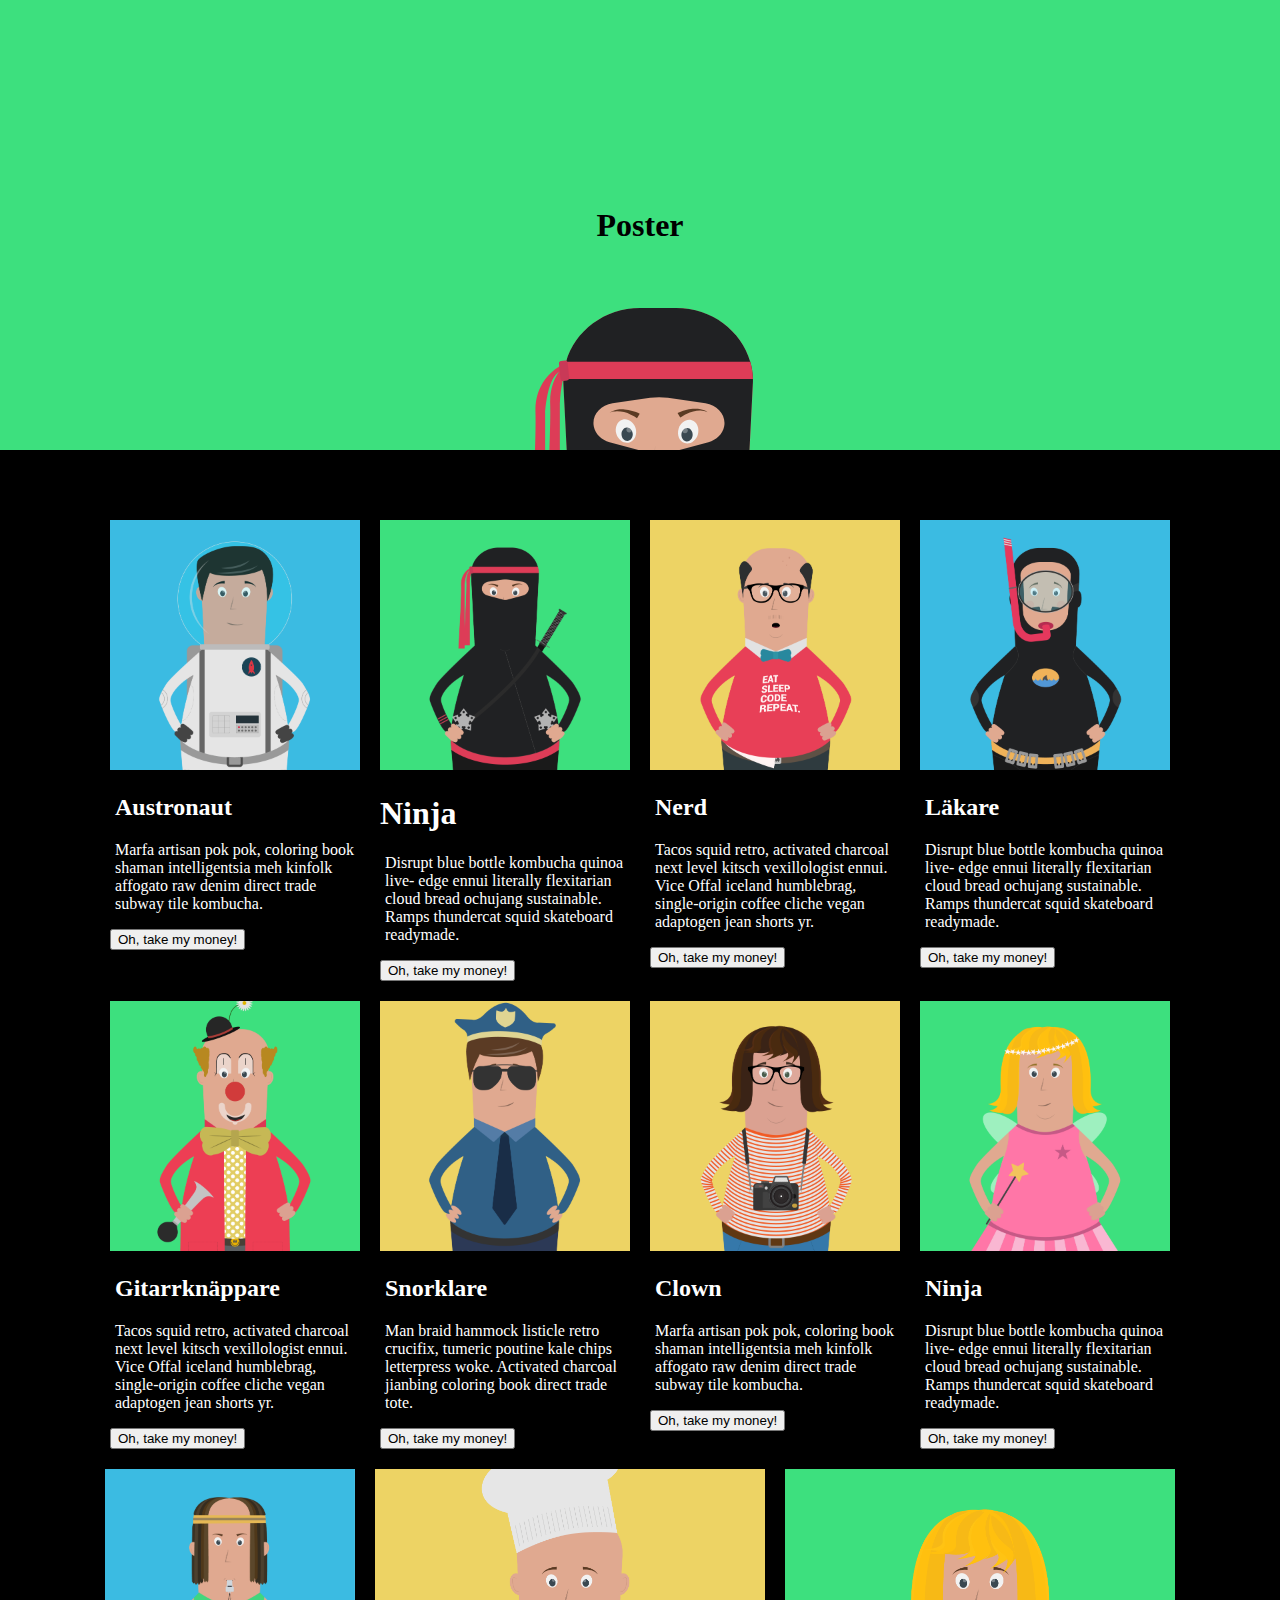
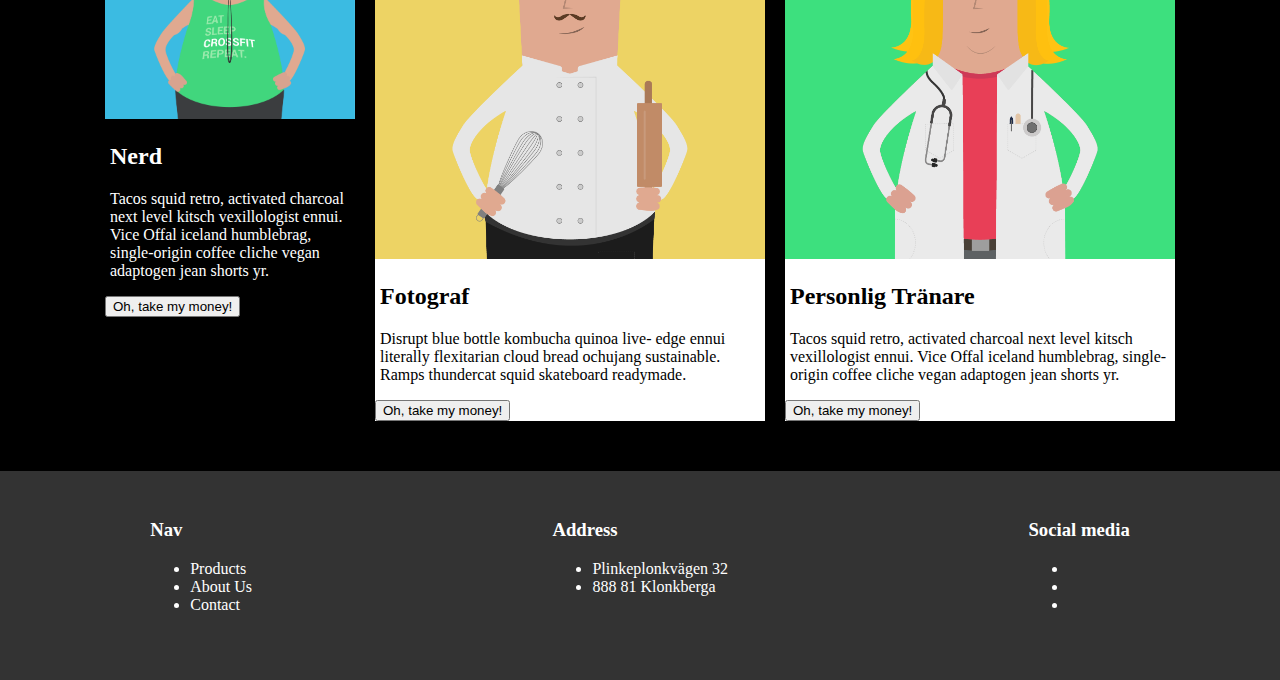
==== index.html @ d64a2d37 "Halfway done with start page of poster shop" ====
<!DOCTYPE html>
<html lang="en">
  <head>
    <meta charset="UTF-8" />
    <meta name="viewport" content="width=device-width, initial-scale=1.0" />
    <title>Poster shop</title>
    <link rel="stylesheet" href="./style.css">
  </head>
  <body>
    <header>
        <h1>Poster</h1>
    </header>
    <main class="cards">
      <section class="card">
        <img src="./assets/char-1.png" />
        <h2>Austronaut</h2>
        <p>
          Marfa artisan pok pok, coloring book shaman intelligentsia meh kinfolk
          affogato raw denim direct trade subway tile kombucha.
        </p>
        <button>Oh, take my money!</button>
      </section>
      <section class="card">
        <img src="./assets/char-2.png" />
        <h1>Ninja</h1>
        <p>
          Disrupt blue bottle kombucha quinoa live- edge ennui literally
          flexitarian cloud bread ochujang sustainable. Ramps thundercat squid
          skateboard readymade.
        </p>
        <button>Oh, take my money!</button>
      </section>
      <section class="card">
        <img src="./assets/char-3.png" />
        <h2>Nerd</h2>
        <p>
          Tacos squid retro, activated charcoal next level kitsch vexillologist
          ennui. Vice Offal iceland humblebrag, single-origin coffee cliche
          vegan adaptogen jean shorts yr.
        </p>
        <button>Oh, take my money!</button>
      </section>
      <section class="card">
        <img src="./assets/char-4.png" />
        <h2>Läkare</h2>
        <p>
          Disrupt blue bottle kombucha quinoa live- edge ennui literally
          flexitarian cloud bread ochujang sustainable. Ramps thundercat squid
          skateboard readymade.
        </p>
        <button>Oh, take my money!</button>
      </section>
      <section class="card">
        <img src="./assets/char-5.png" />
        <h2>Gitarrknäppare</h2>
        <p>
          Tacos squid retro, activated charcoal next level kitsch vexillologist
          ennui. Vice Offal iceland humblebrag, single-origin coffee cliche
          vegan adaptogen jean shorts yr.
        </p>
        <button>Oh, take my money!</button>
      </section>
      <section class="card">
        <img src="./assets/char-6.png" />
        <h2>Snorklare</h2>
        <p>
          Man braid hammock listicle retro crucifix, tumeric poutine kale chips
          letterpress woke. Activated charcoal jianbing coloring book direct
          trade tote.
        </p>
        <button>Oh, take my money!</button>
      </section>
      <section class="card">
        <img src="./assets/char-7.png" />
        <h2>Clown</h2>
        <p>
          Marfa artisan pok pok, coloring book shaman intelligentsia meh kinfolk
          affogato raw denim direct trade subway tile kombucha.
        </p>
        <button>Oh, take my money!</button>
      </section>
      <section class="card">
        <img src="./assets/char-8.png" />
        <h2>Ninja</h2>
        <p>
          Disrupt blue bottle kombucha quinoa live- edge ennui literally
          flexitarian cloud bread ochujang sustainable. Ramps thundercat squid
          skateboard readymade.
        </p>
        <button>Oh, take my money!</button>
      </section>
      <section class="card">
        <img src="./assets/char-9.png" />
        <h2>Nerd</h2>
        <p>
          Tacos squid retro, activated charcoal next level kitsch vexillologist
          ennui. Vice Offal iceland humblebrag, single-origin coffee cliche
          vegan adaptogen jean shorts yr.
        </p>
        <button>Oh, take my money!</button>
      </section>
      <section class="card card-big">
        <img src="./assets/char-10.png" />
        <h2>Fotograf</h2>
        <p>
          Disrupt blue bottle kombucha quinoa live- edge ennui literally
          flexitarian cloud bread ochujang sustainable. Ramps thundercat squid
          skateboard readymade.
        </p>
        <button>Oh, take my money!</button>
      </section>
      <section class="card card-big">
        <img src="./assets/char-11.png" />
        <h2>Personlig Tränare</h2>
        <p>
          Tacos squid retro, activated charcoal next level kitsch vexillologist
          ennui. Vice Offal iceland humblebrag, single-origin coffee cliche
          vegan adaptogen jean shorts yr.
        </p>
        <button>Oh, take my money!</button>
      </section>
    </main>
    <footer>
      <section>
        <h3>Nav</h3>
        <ul>
          <li>Products</li>
          <li>About Us</li>
          <li>Contact</li>
        </ul>
      </section>
      <section>
        <h3>Address</h3>
        <ul>
          <li>Plinkeplonkvägen 32</li>
          <li>888 81 Klonkberga</li>
          
        </ul>
      </section>
      <section>
        <h3>Social media</h3>
        <ul>
          <li></li>
          <li></li>
          <li></li>
        </ul>
      </section>
    </footer>
  </body>
</html>
---- style.css ----
*{
    box-sizing: border-box;
}

body{
    margin: 0;
    background-color: #000000;
}

header{
    display: flex;
    justify-content: center;
    background-image: url(./assets/ninjahead.svg);
    background-position: center;
    background-position: bottom;
    background-size: 25vh;
    background-repeat: no-repeat;
    height: 50vh;
    background-color: #3de07e;
    margin-bottom: 60px;
}
header > h1{
    align-self: center;
    
}

.cards {
    display: flex;
    flex-wrap: wrap;
    justify-content: center;
    align-content: center;
    margin: 40px 0;
}

.card {
    flex: 0 0 250px;
    margin: 10px;
    color: #ffffff;
}

.card img {
    height: 250px;
    width: 250px;
    justify-content: center;
}

.card h2, p{
    padding-left: 5px;
}

.card button {
    align-items: flex-end;
    align-content: flex-end;
    align-self: flex-end;
    justify-content: flex-end;

}


.card-big{
    background-color: #ffffff;
    color:#000000;
    flex: 0 0 390px;
}

.card-big img{
    height: 390px;
    width: 390px;
    justify-content: center;
}

footer{
    background-color: #333333;
    color: #ffffff;
    display: flex;
    justify-content: space-around;
    align-content: center;
    padding-top: 30px;
    padding-bottom: 50px;
}
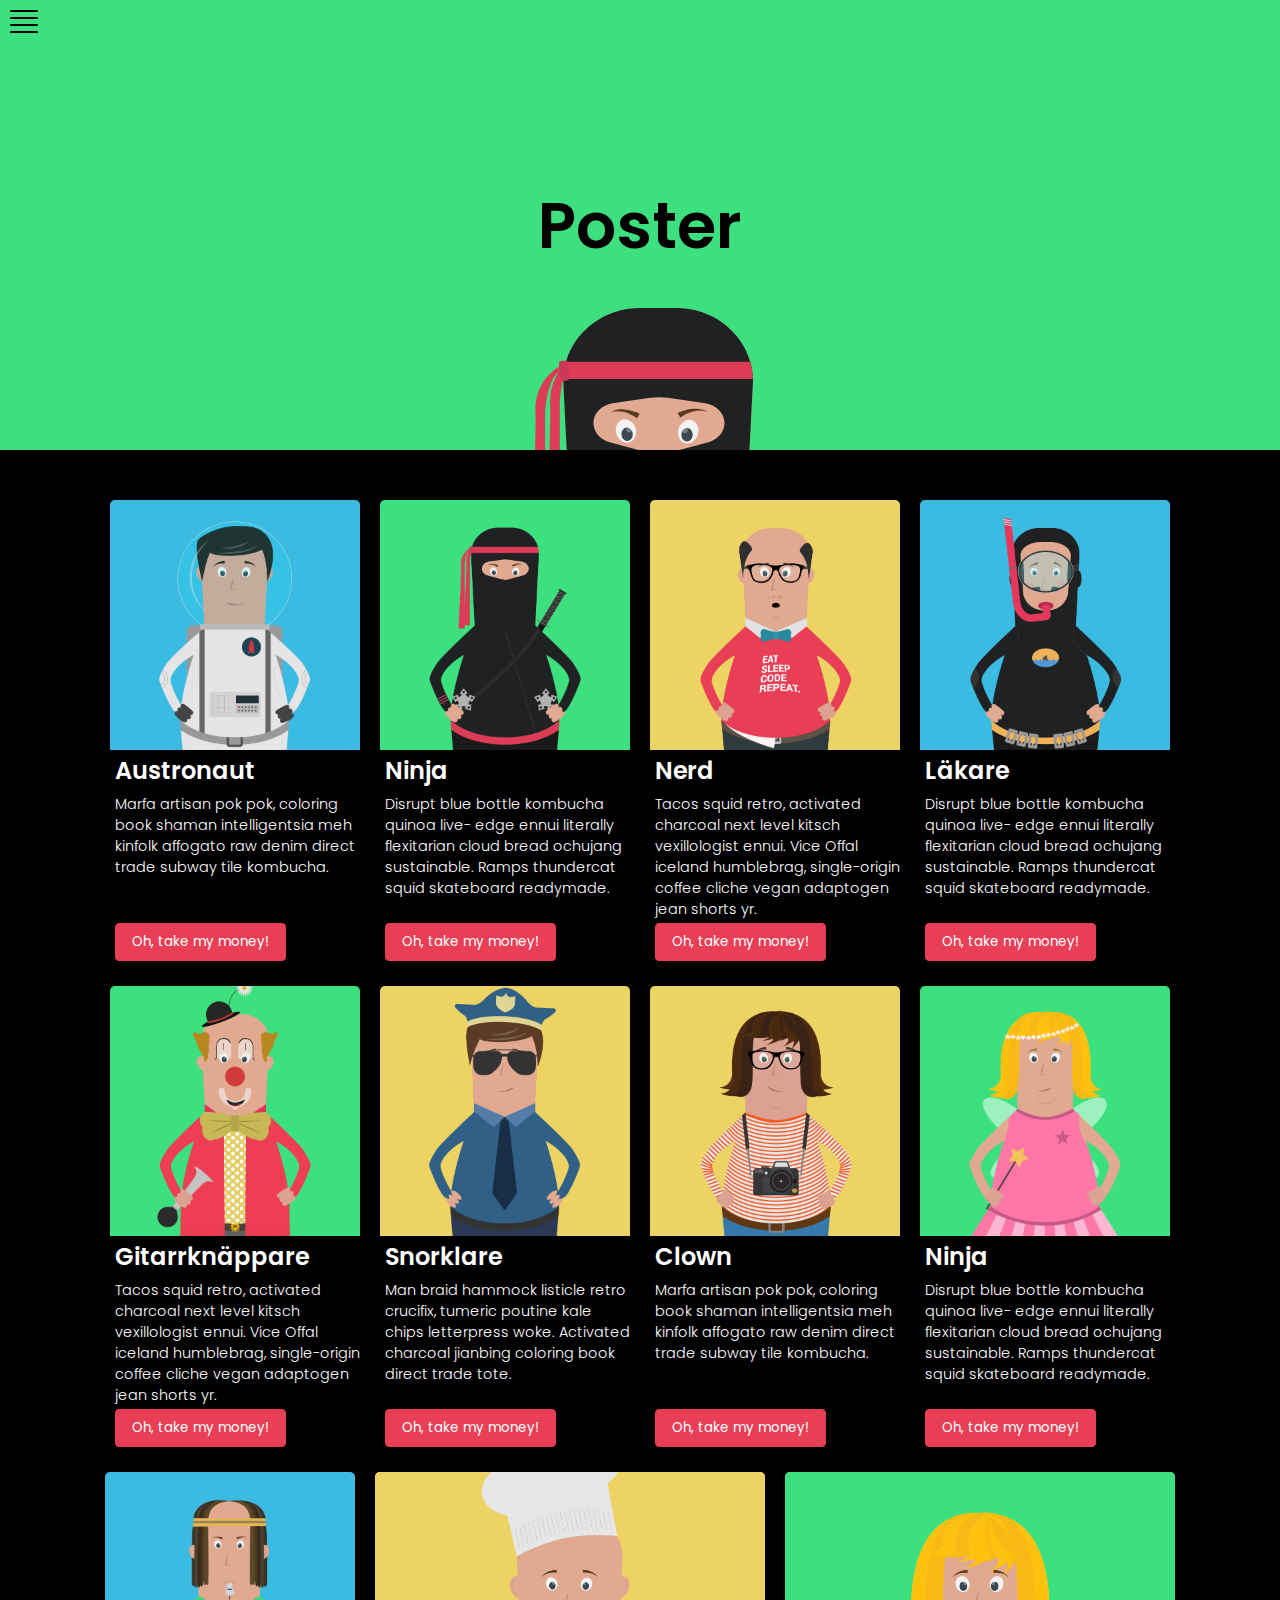
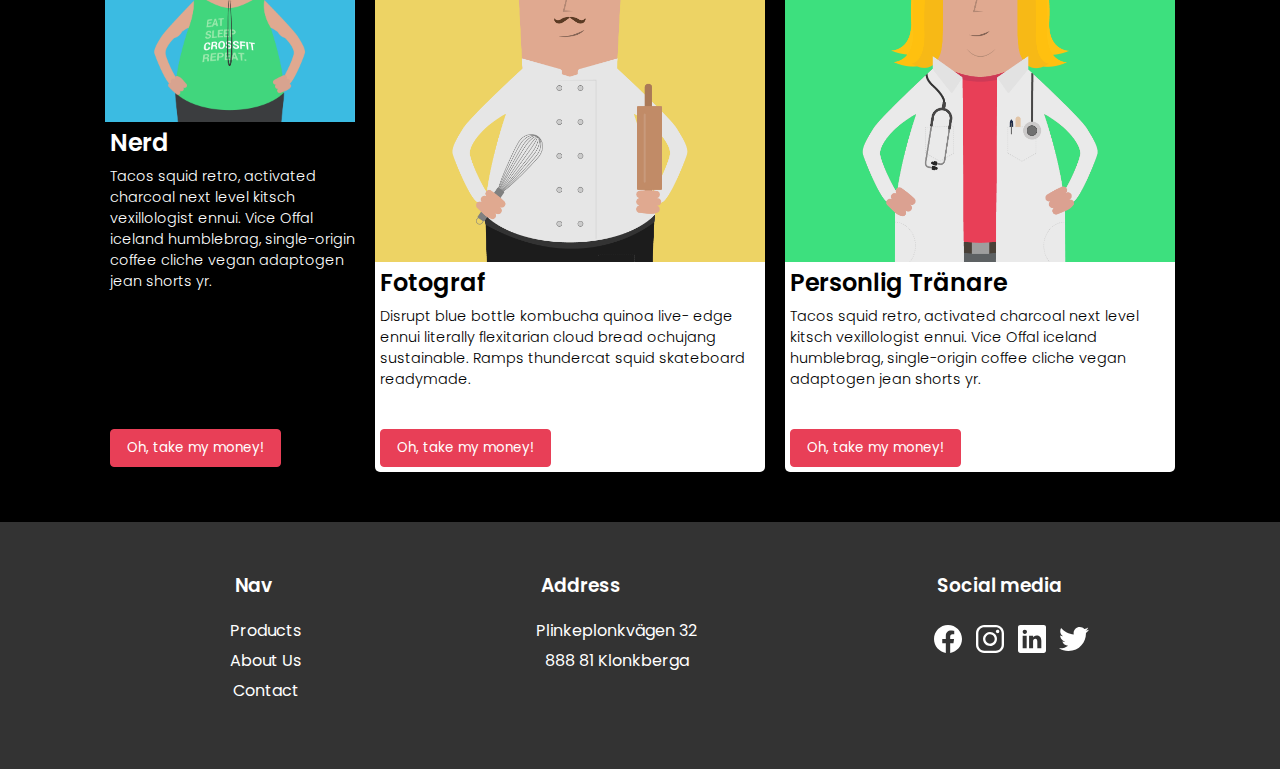
==== commit cb0d7f51: "Getting more done" ====
--- a/index.html
+++ b/index.html
@@ -5,9 +5,12 @@
     <meta name="viewport" content="width=device-width, initial-scale=1.0" />
     <title>Poster shop</title>
     <link rel="stylesheet" href="./style.css">
+    <link rel="preconnect" href="https://fonts.googleapis.com">
+    <link href="https://fonts.googleapis.com/css2?family=Poppins:wght@300;400;600&family=Raleway:wght@300;400;500;600&display=swap" rel="stylesheet">
   </head>
   <body>
     <header>
+      <a href="./checkout.html"><img src="./assets/navicon.svg"></a>
         <h1>Poster</h1>
     </header>
     <main class="cards">
@@ -18,17 +21,17 @@
           Marfa artisan pok pok, coloring book shaman intelligentsia meh kinfolk
           affogato raw denim direct trade subway tile kombucha.
         </p>
-        <button>Oh, take my money!</button>
+        <button class="card-btn">Oh, take my money!</button>
       </section>
       <section class="card">
         <img src="./assets/char-2.png" />
-        <h1>Ninja</h1>
+        <h2>Ninja</h2>
         <p>
           Disrupt blue bottle kombucha quinoa live- edge ennui literally
           flexitarian cloud bread ochujang sustainable. Ramps thundercat squid
           skateboard readymade.
         </p>
-        <button>Oh, take my money!</button>
+        <button class="card-btn">Oh, take my money!</button>
       </section>
       <section class="card">
         <img src="./assets/char-3.png" />
@@ -38,7 +41,7 @@
           ennui. Vice Offal iceland humblebrag, single-origin coffee cliche
           vegan adaptogen jean shorts yr.
         </p>
-        <button>Oh, take my money!</button>
+        <button class="card-btn">Oh, take my money!</button>
       </section>
       <section class="card">
         <img src="./assets/char-4.png" />
@@ -48,7 +51,7 @@
           flexitarian cloud bread ochujang sustainable. Ramps thundercat squid
           skateboard readymade.
         </p>
-        <button>Oh, take my money!</button>
+        <button class="card-btn">Oh, take my money!</button>
       </section>
       <section class="card">
         <img src="./assets/char-5.png" />
@@ -58,7 +61,7 @@
           ennui. Vice Offal iceland humblebrag, single-origin coffee cliche
           vegan adaptogen jean shorts yr.
         </p>
-        <button>Oh, take my money!</button>
+        <button class="card-btn">Oh, take my money!</button>
       </section>
       <section class="card">
         <img src="./assets/char-6.png" />
@@ -68,7 +71,7 @@
           letterpress woke. Activated charcoal jianbing coloring book direct
           trade tote.
         </p>
-        <button>Oh, take my money!</button>
+        <button class="card-btn">Oh, take my money!</button>
       </section>
       <section class="card">
         <img src="./assets/char-7.png" />
@@ -77,7 +80,7 @@
           Marfa artisan pok pok, coloring book shaman intelligentsia meh kinfolk
           affogato raw denim direct trade subway tile kombucha.
         </p>
-        <button>Oh, take my money!</button>
+        <button class="card-btn">Oh, take my money!</button>
       </section>
       <section class="card">
         <img src="./assets/char-8.png" />
@@ -87,7 +90,7 @@
           flexitarian cloud bread ochujang sustainable. Ramps thundercat squid
           skateboard readymade.
         </p>
-        <button>Oh, take my money!</button>
+        <button class="card-btn">Oh, take my money!</button>
       </section>
       <section class="card">
         <img src="./assets/char-9.png" />
@@ -97,7 +100,7 @@
           ennui. Vice Offal iceland humblebrag, single-origin coffee cliche
           vegan adaptogen jean shorts yr.
         </p>
-        <button>Oh, take my money!</button>
+        <button class="card-btn">Oh, take my money!</button>
       </section>
       <section class="card card-big">
         <img src="./assets/char-10.png" />
@@ -107,7 +110,7 @@
           flexitarian cloud bread ochujang sustainable. Ramps thundercat squid
           skateboard readymade.
         </p>
-        <button>Oh, take my money!</button>
+        <button class="card-btn">Oh, take my money!</button>
       </section>
       <section class="card card-big">
         <img src="./assets/char-11.png" />
@@ -117,7 +120,7 @@
           ennui. Vice Offal iceland humblebrag, single-origin coffee cliche
           vegan adaptogen jean shorts yr.
         </p>
-        <button>Oh, take my money!</button>
+        <button class="card-btn">Oh, take my money!</button>
       </section>
     </main>
     <footer>
@@ -137,12 +140,13 @@
           
         </ul>
       </section>
-      <section>
+      <section>        
         <h3>Social media</h3>
-        <ul>
-          <li></li>
-          <li></li>
-          <li></li>
+        <ul class="icons">
+          <li><a href="https://facebook.com" target="_blank"><img src="./assets/logo-facebook.svg"></a></li>
+          <li><a href="https://instagram.com" target="_blank"><img src="./assets/logo-instagram.svg"></a></li>
+          <li><a href="https://linkedin.com" target="_blank"><img src="./assets/logo-linkedin.svg"></a></li>
+          <li><a href="https://twitter.com" target="_blank"><img src="./assets/logo-twitter.svg"></a></li>
         </ul>
       </section>
     </footer>
--- a/style.css
+++ b/style.css
@@ -1,80 +1,159 @@
-*{
+* {
     box-sizing: border-box;
+    font-family: 'Poppins', sans-serif;
 }
 
-body{
+body {
     margin: 0;
     background-color: #000000;
+    display:flex;
+    flex-direction: column;
 }
 
-header{
+header {
     display: flex;
+    flex: 2;
     justify-content: center;
     background-image: url(./assets/ninjahead.svg);
-    background-position: center;
-    background-position: bottom;
+    background-position: center bottom;
     background-size: 25vh;
     background-repeat: no-repeat;
-    height: 50vh;
+    min-height: 50vh;
     background-color: #3de07e;
-    margin-bottom: 60px;
+    /* margin-bottom: 60px; */
 }
-header > h1{
+
+header a {
+    position: absolute;
+   left: 10px;
+   top: 10px;
+}
+
+
+header h1 {
     align-self: center;
+    font-weight: 600;
+    font-size: 4rem;
     
 }
+main{
+    flex: 1;
+}
+
 
 .cards {
     display: flex;
+    flex: 1;
     flex-wrap: wrap;
     justify-content: center;
-    align-content: center;
-    margin: 40px 0;
+    margin: 40px 0px;
+    
 }
 
 .card {
     flex: 0 0 250px;
     margin: 10px;
     color: #ffffff;
+    display: flex; 
+    flex-direction: column;
+    justify-content: space-between;
+    min-height: 460px;
+    
 }
 
 .card img {
     height: 250px;
     width: 250px;
-    justify-content: center;
+    border-radius: 5px 5px 0 0;
+   
+}
+button
+{
+    appearance: none;
+    border: 1px solid #e83f57;
+    background-color: #e83f57;
+    color: #ffffff;
+    padding: 0.5rem 1rem;
+    border-radius: 4px;
+    margin: auto auto 5px 5px;
+    font-weight: 400;
 }
 
-.card h2, p{
+p::-webkit-scrollbar{
+    display:none;
+}
+p{
+  overflow-y: scroll;
+  font-size: 0.9rem;
+  font-weight: 300;
+  margin: 3px 0;
+}
+.card h2,
+.card p {
     padding-left: 5px;
+   
 }
 
-.card button {
-    align-items: flex-end;
-    align-content: flex-end;
-    align-self: flex-end;
-    justify-content: flex-end;
+.card-big {
+    background-color: #ffffff;
+    color: #000000;
+    flex: 0 0 390px;
+    height: 600px;
+    border-radius: 5px;
+}
+
+.card-big img {
+    height: 390px;
+    width: 390px;
 
 }
 
+.card-btn{
+   
+
+}
 
 .card-big{
-    background-color: #ffffff;
-    color:#000000;
-    flex: 0 0 390px;
+    margin: 10px;
+    
 }
 
-.card-big img{
-    height: 390px;
-    width: 390px;
-    justify-content: center;
+
+h2{
+    font-weight: 600;
+    margin: 3px 0;
 }
 
-footer{
+/* Footer */
+
+footer {
+    position: relative;
     background-color: #333333;
     color: #ffffff;
     display: flex;
-    justify-content: space-around;
+   justify-content: space-evenly;
+   justify-items: center;
     align-content: center;
     padding-top: 30px;
     padding-bottom: 50px;
 }
+
+h3{
+    font-weight: 600;
+    padding: 0 0 0 50px;
+}
+
+ul > li {
+    list-style: none;
+    margin: 5px;
+    display: flex;
+    justify-content: center;
+    text-align: left;
+}
+
+
+.icons{
+    display: flex;
+    justify-content: center;
+}
+
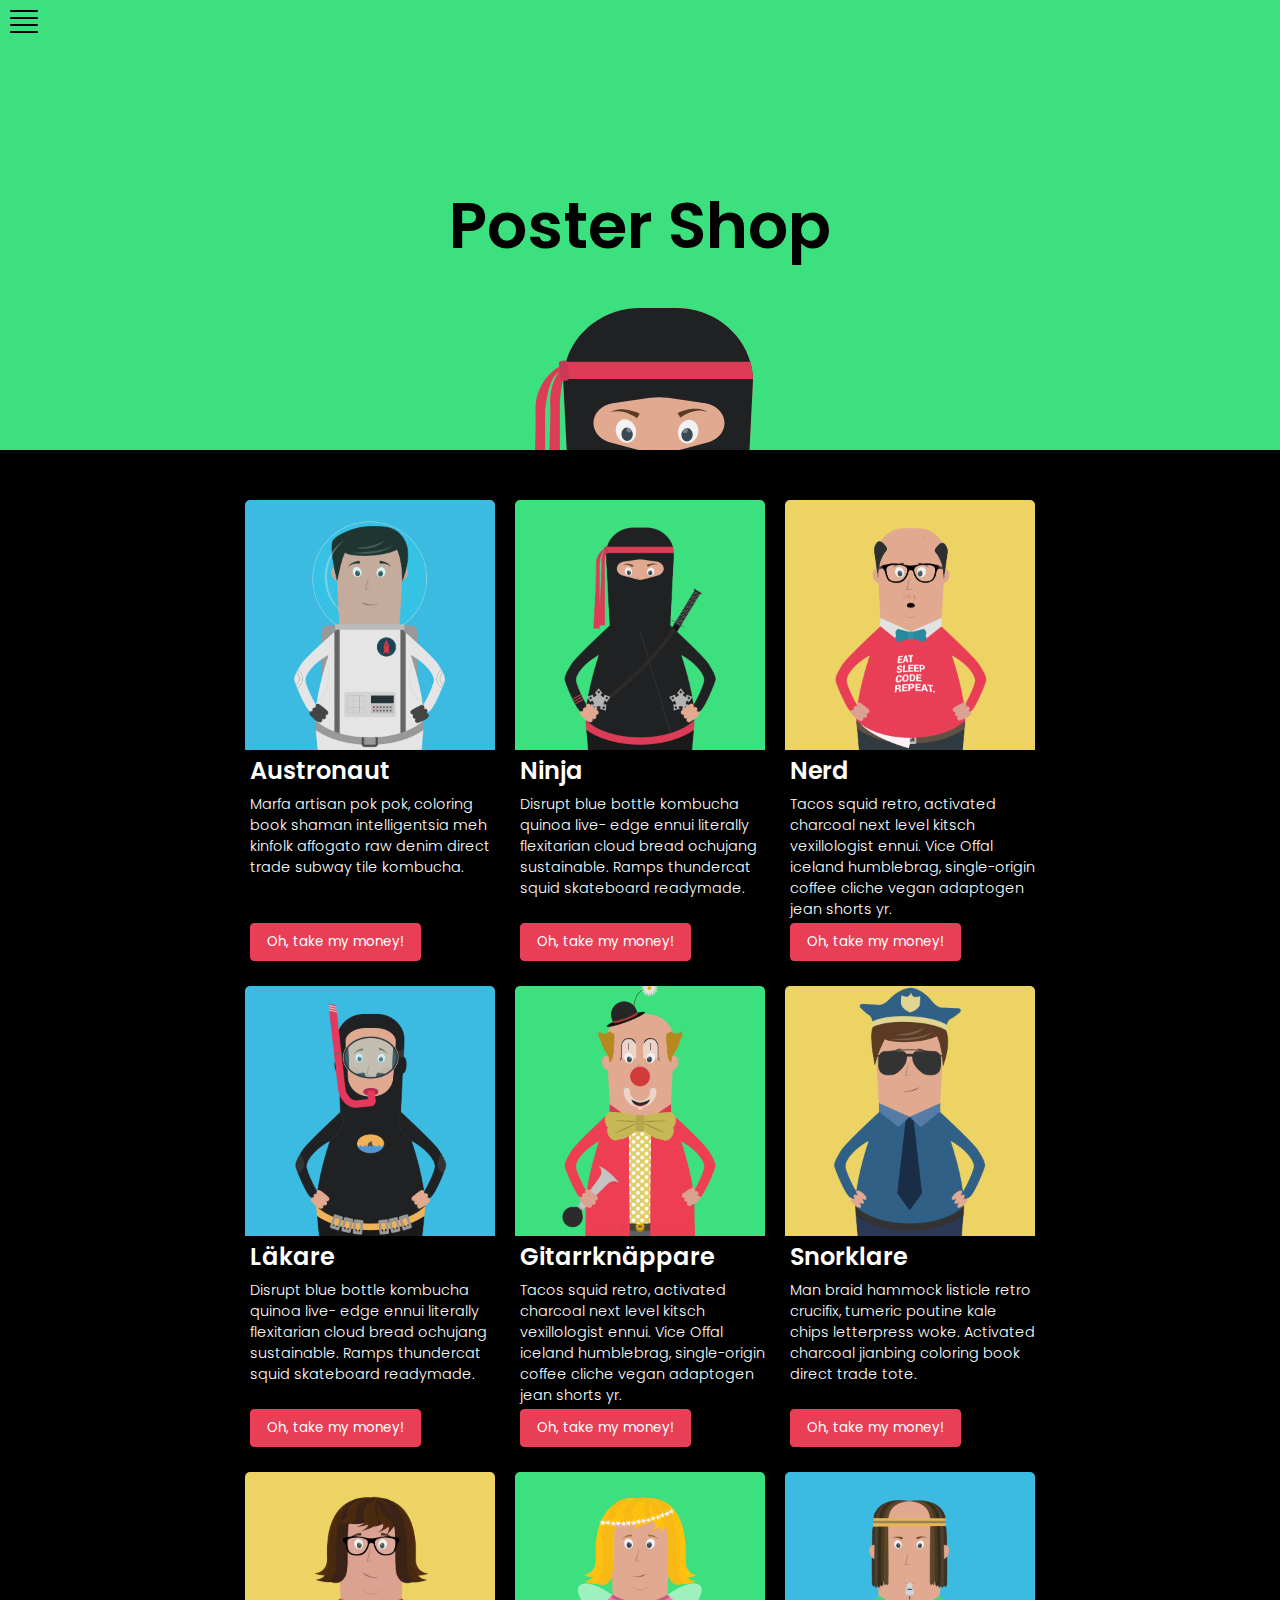
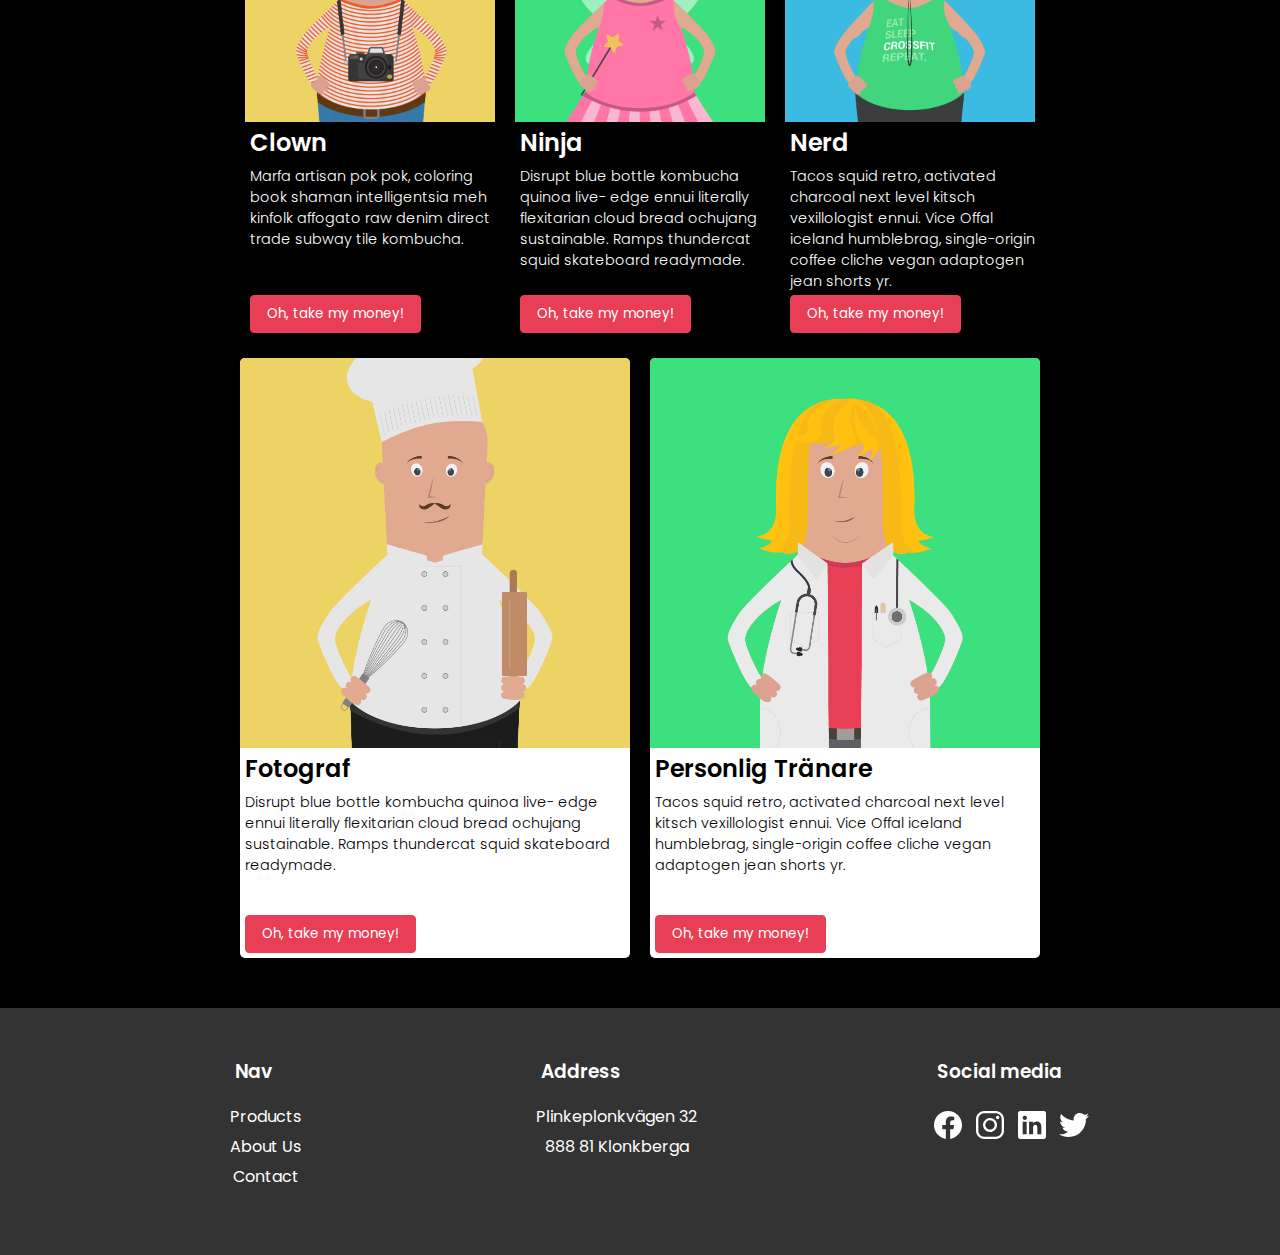
==== commit 33d1ea51: "Changed header text" ====
--- a/index.html
+++ b/index.html
@@ -11,7 +11,7 @@
   <body>
     <header>
       <a href="./checkout.html"><img src="./assets/navicon.svg"></a>
-        <h1>Poster</h1>
+        <h1>Poster Shop</h1>
     </header>
     <main class="cards">
       <section class="card">
--- a/style.css
+++ b/style.css
@@ -8,6 +8,7 @@
     background-color: #000000;
     display:flex;
     flex-direction: column;
+    align-items: center;
 }
 
 header {
@@ -21,6 +22,7 @@
     min-height: 50vh;
     background-color: #3de07e;
     /* margin-bottom: 60px; */
+    width: 100vw;
 }
 
 header a {
@@ -37,7 +39,17 @@
     
 }
 main{
+   
     flex: 1;
+    justify-content: center;
+   
+}
+
+main > h2 {
+    color: white;
+    position: relative;
+    left: 75px;
+    width: 100%;
 }
 
 
@@ -47,6 +59,8 @@
     flex-wrap: wrap;
     justify-content: center;
     margin: 40px 0px;
+    max-width: 1000px;
+    
     
 }
 
@@ -69,6 +83,7 @@
 }
 button
 {
+    
     appearance: none;
     border: 1px solid #e83f57;
     background-color: #e83f57;
@@ -79,6 +94,13 @@
     font-weight: 400;
 }
 
+.checkout-btn{
+    display: grid;
+      justify-content: flex-end;
+      padding-top: 50px;
+      padding-bottom: 50px;
+}
+
 p::-webkit-scrollbar{
     display:none;
 }
@@ -108,9 +130,12 @@
 
 }
 
-.card-btn{
-   
-
+.checkout-headline{
+    display: flex;
+    margin-top: 60px;
+    margin-bottom: 20px;
+    justify-content: center;
+    left: -320px;
 }
 
 .card-big{
@@ -122,6 +147,63 @@
 h2{
     font-weight: 600;
     margin: 3px 0;
+}
+
+.card-table{
+    margin-top: 50px;
+    width: 800px;
+    min-height: 300px;
+    justify-content: space-between;
+
+}
+
+.table {
+    display: grid;
+    width: 800px;
+   border-style: none;
+   grid-template: "option amount total";
+   justify-content: space-between;
+   font-weight: 300;
+   font-size: 1.2rem;
+
+}
+
+
+
+.left{
+    padding-left: 10px;
+    padding: 10px;
+}
+
+.middle{
+    text-align: left;
+    padding: 10px;
+    padding-left: 130px;
+}
+
+.right{
+    text-align: left;
+    padding: 10px;
+    padding-left: 180px;
+}
+
+.table-head{
+    padding-top: 2px;
+    padding-bottom: 2px;
+    
+    width: 267px;
+    background-color: rgb(52, 8, 9, 0.8);
+    font-size: 0.9rem;
+    
+}
+.table-footer{
+    font-weight: 500;
+    border-style: solid;
+    border-bottom: 2px;
+    border-left: 2px;
+    border-right: 2px;
+    border-width: 1px;
+   
 }
 
 /* Footer */
@@ -136,6 +218,7 @@
     align-content: center;
     padding-top: 30px;
     padding-bottom: 50px;
+    width: 100vw;
 }
 
 h3{
